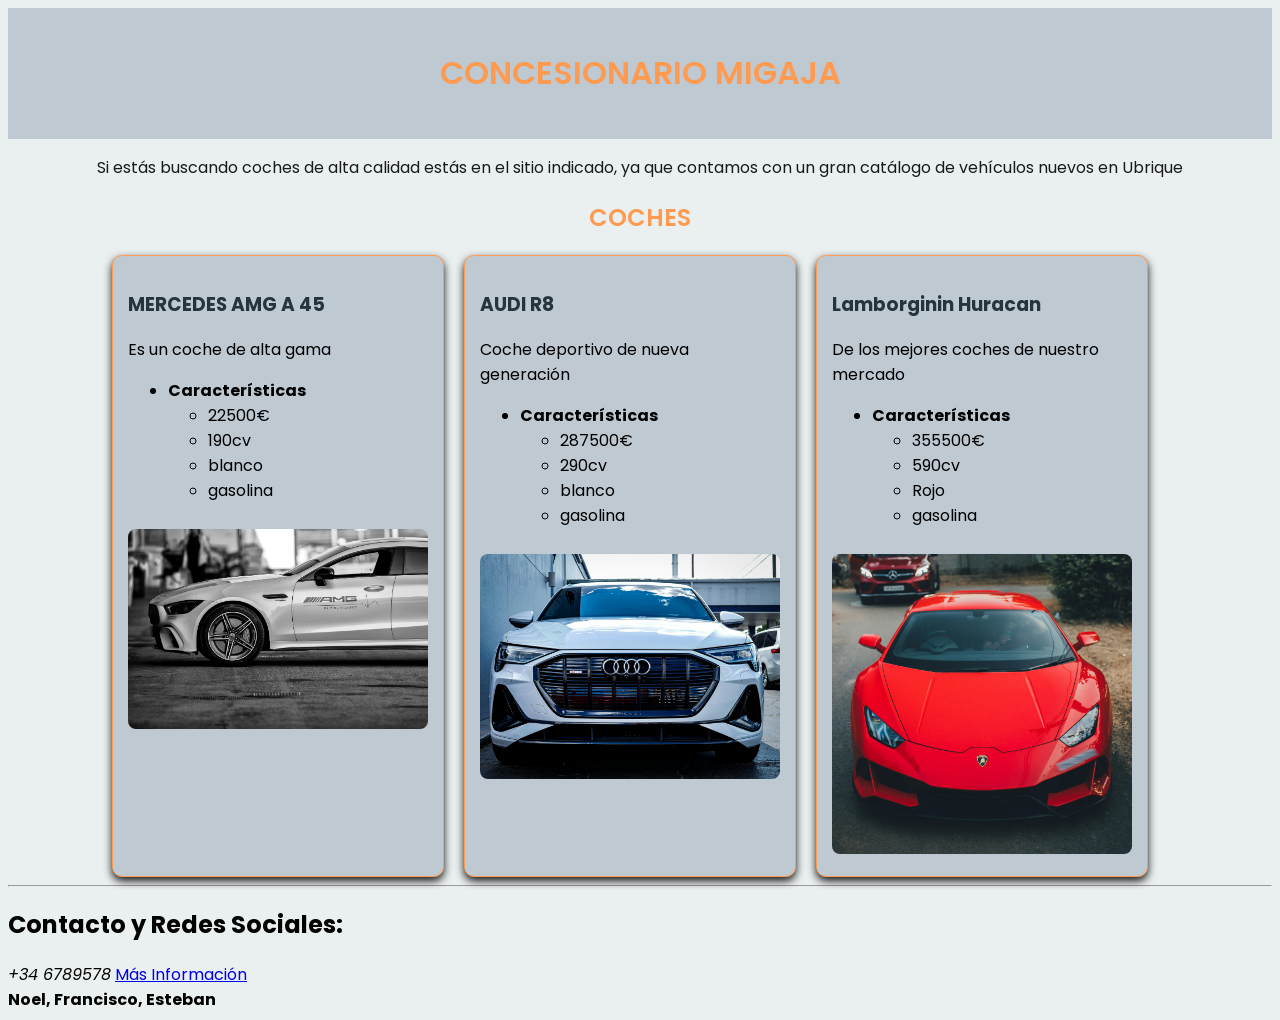
==== grupalindex.html @ 94fbdf23 "mejoras avanzadas" ====
<!DOCTYPE html>
<html lang="es">
<head>
    <link rel="stylesheet" href="style.css">
    <meta charset="UTF-8">
    <meta name="viewport" content="width=device-width, initial-scale=1.0">
    <title>Proyecto Coches</title>
</head>
<body>
    <link rel="preconnect" href="https://fonts.googleapis.com">
    <link rel="preconnect" href="https://fonts.gstatic.com" crossorigin>
    <link href="https://fonts.googleapis.com/css2?family=Poppins:wght@400;600&display=swap" rel="stylesheet">


    <header>
        <!-- Este bloque contendrá el logo y el nombre de la App -->
       <h1 id="titulo"> CONCESIONARIO MIGAJA</h1> 
      
    </header>
    <p id="introducción">Si estás buscando coches de alta calidad estás en el sitio indicado, ya que contamos con un gran catálogo de vehículos nuevos en Ubrique</p>
    <main>
       <h2 id="title">COCHES</h2>
        <section>
        <!-- Coches-->
            

            <article>
                
                <h3 class="coche">MERCEDES AMG A 45</h3>
                <p>Es un coche de alta gama</p>
    
                <ul>
                
                    <li><strong>Características</strong> 
                    
                        <ul>
                            <li>22500€</li>
                            <li>190cv</li>
                            <li>blanco</li>
                            <li>gasolina</li>
                        </ul>
                    </li>
                </ul>
                <img src="AMG.jpg"alt="MERCEDES AMG" width="200">
                
            </article>

            <article>
                <h3 class="coche">AUDI R8</h3>
                <p>Coche deportivo de nueva generación</p>
    
                <ul>
                    <li><strong>Características</strong> 
                    
                        <ul>
                            <li>287500€</li>
                            <li>290cv</li>
                            <li>blanco</li>
                            <li>gasolina</li>
                        </ul>
                    </li>
                </ul>
                <img src="audi.jpg"alt="AUDI" width="200">
                
            </article>


            <article>
                <h3 class="coche">Lamborginin Huracan</h3>
                <p>De los mejores coches de nuestro mercado</p>
    
                <ul>
                    <li><strong>Características</strong> 
                    
                        <ul>
                            <li>355500€</li>
                            <li>590cv</li>
                            <li>Rojo</li>
                            <li>gasolina</li>
                        </ul>
                    </li>
                </ul>
                <img src="lambo.jpg"alt="LAMBORGINI" width="200">
                
            </article>

        <section>
         
    </main>
<hr>
    <footer>
        <!-- Final en el que se muestra mi contacto y redes-->
       <h2>Contacto y Redes Sociales:</h2>
        <em>+34 6789578</em>
        <a href="https://www.pexels.com/es-es/buscar/coches%20deportivos%20mercedes/">Más Información</a>
    </footer>

</body>
<strong>Noel, Francisco, Esteban</strong>
</html>
---- style.css ----
#titulo {
    color:#FF9B51;
    text-align: center;
    font-family: 'Poppins', sans-serif;
    font-weight: 600;
}

#title {
    color: #FF9B51;
    text-align: center;
    font-family: 'Poppins', sans-serif;
    font-weight: 600;
}


#introducción{
    color: #1A1A1A;
    text-align: center;
}



.coche{
    color:  #25343F; 
    font-weight: bold; 
}

section {
    display: flex;      
    flex-wrap: wrap;    
    justify-content: center;
    gap: 20px;         
}


article {
    width: 300px;       
    background-color: #BFC9D1;
    padding: 15px;
    border: 1px solid #FF9B51;
    border-radius: 10px; 
    box-shadow: 0 4px 8px #161616; 
    transition: transform 0.3s ease; 
}

article:hover {
    transform: scale(1.05);   
}

article {
    width: 300px;
}


@media (max-width: 600px) {
    article {
        width: 100%; 
    }
    
    h1 {
        font-size: 1.5rem; 
    }
}

main{ 
    max-width: 2000px;         
    margin: auto;
    margin-top: 20px; 
}

body {
    background-color:#EAEFEF;
    font-family: 'Poppins', sans-serif;
}

img {
    width: 100%;
    border-radius: 8px;
    margin-top: 10px;
}

header {
    background-color: #BFC9D1;
    padding: 20px;
}
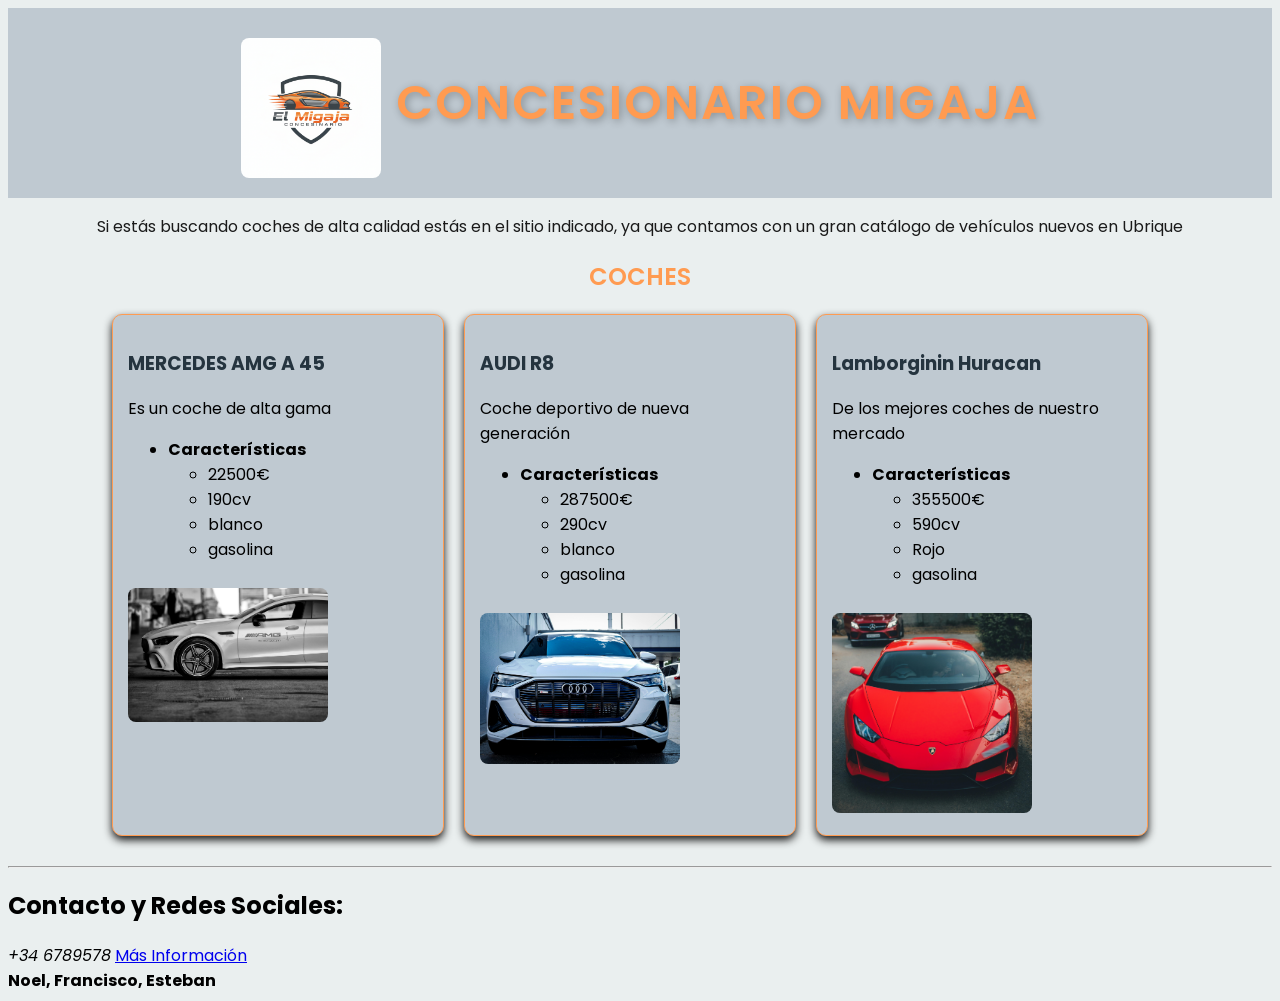
==== commit f2107ffe: "final grupal" ====
--- a/grupalindex.html
+++ b/grupalindex.html
@@ -5,6 +5,7 @@
     <meta charset="UTF-8">
     <meta name="viewport" content="width=device-width, initial-scale=1.0">
     <title>Proyecto Coches</title>
+    
 </head>
 <body>
     <link rel="preconnect" href="https://fonts.googleapis.com">
@@ -14,6 +15,7 @@
 
     <header>
         <!-- Este bloque contendrá el logo y el nombre de la App -->
+        <img src="logo.png" width="140">
        <h1 id="titulo"> CONCESIONARIO MIGAJA</h1> 
       
     </header>
--- a/style.css
+++ b/style.css
@@ -3,6 +3,9 @@
     text-align: center;
     font-family: 'Poppins', sans-serif;
     font-weight: 600;
+    font-size: 3rem;           /* más grande */
+    letter-spacing: 2px;       /* separa letras */
+    text-shadow: 2px 2px 8px rgba(0,0,0,0.3); 
 }
 
 #title {
@@ -29,7 +32,8 @@
     display: flex;      
     flex-wrap: wrap;    
     justify-content: center;
-    gap: 20px;         
+    gap: 20px;
+    margin-bottom: 30px;         
 }
 
 
@@ -74,7 +78,6 @@
 }
 
 img {
-    width: 100%;
     border-radius: 8px;
     margin-top: 10px;
 }
@@ -82,5 +85,12 @@
 header {
     background-color: #BFC9D1;
     padding: 20px;
+    display: flex;
+    align-items: center;    
+    justify-content: center;  
+    gap: 15px;                
 }
 
+.logo {
+    width: 60px;
+}
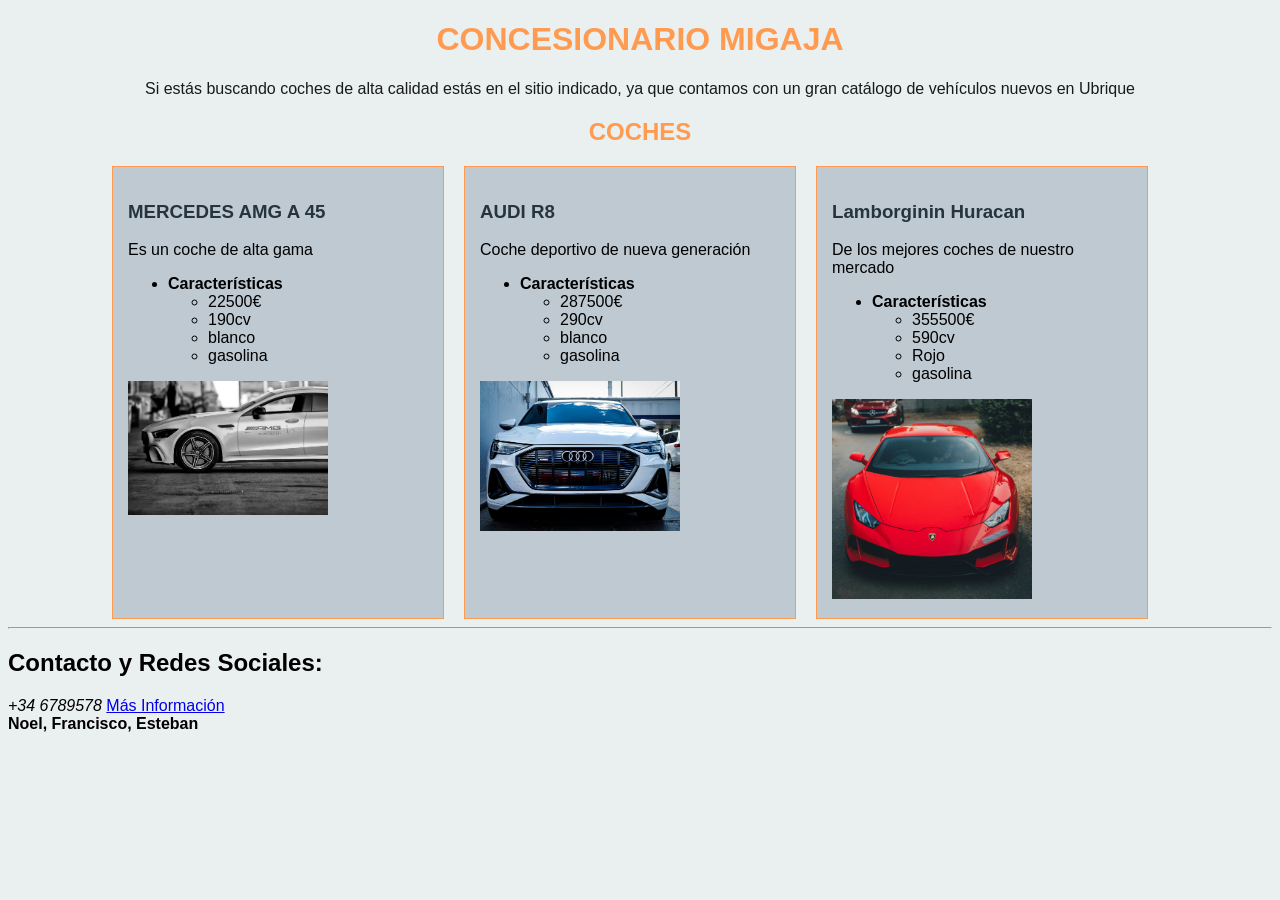
==== commit 19330389: "vinculado con javascript 2" ====
--- a/grupalindex.html
+++ b/grupalindex.html
@@ -5,17 +5,11 @@
     <meta charset="UTF-8">
     <meta name="viewport" content="width=device-width, initial-scale=1.0">
     <title>Proyecto Coches</title>
-    
 </head>
 <body>
-    <link rel="preconnect" href="https://fonts.googleapis.com">
-    <link rel="preconnect" href="https://fonts.gstatic.com" crossorigin>
-    <link href="https://fonts.googleapis.com/css2?family=Poppins:wght@400;600&display=swap" rel="stylesheet">
-
 
     <header>
         <!-- Este bloque contendrá el logo y el nombre de la App -->
-        <img src="logo.png" width="140">
        <h1 id="titulo"> CONCESIONARIO MIGAJA</h1> 
       
     </header>
@@ -66,7 +60,7 @@
                 
             </article>
 
-
+            
             <article>
                 <h3 class="coche">Lamborginin Huracan</h3>
                 <p>De los mejores coches de nuestro mercado</p>
--- a/style.css
+++ b/style.css
@@ -1,18 +1,10 @@
 #titulo {
     color:#FF9B51;
     text-align: center;
-    font-family: 'Poppins', sans-serif;
-    font-weight: 600;
-    font-size: 3rem;           /* más grande */
-    letter-spacing: 2px;       /* separa letras */
-    text-shadow: 2px 2px 8px rgba(0,0,0,0.3); 
 }
-
 #title {
     color: #FF9B51;
     text-align: center;
-    font-family: 'Poppins', sans-serif;
-    font-weight: 600;
 }
 
 
@@ -32,8 +24,7 @@
     display: flex;      
     flex-wrap: wrap;    
     justify-content: center;
-    gap: 20px;
-    margin-bottom: 30px;         
+    gap: 20px;         
 }
 
 
@@ -42,13 +33,6 @@
     background-color: #BFC9D1;
     padding: 15px;
     border: 1px solid #FF9B51;
-    border-radius: 10px; 
-    box-shadow: 0 4px 8px #161616; 
-    transition: transform 0.3s ease; 
-}
-
-article:hover {
-    transform: scale(1.05);   
 }
 
 article {
@@ -74,23 +58,5 @@
 
 body {
     background-color:#EAEFEF;
-    font-family: 'Poppins', sans-serif;
+    font-family: sans-serif;
 }
-
-img {
-    border-radius: 8px;
-    margin-top: 10px;
-}
-
-header {
-    background-color: #BFC9D1;
-    padding: 20px;
-    display: flex;
-    align-items: center;    
-    justify-content: center;  
-    gap: 15px;                
-}
-
-.logo {
-    width: 60px;
-}
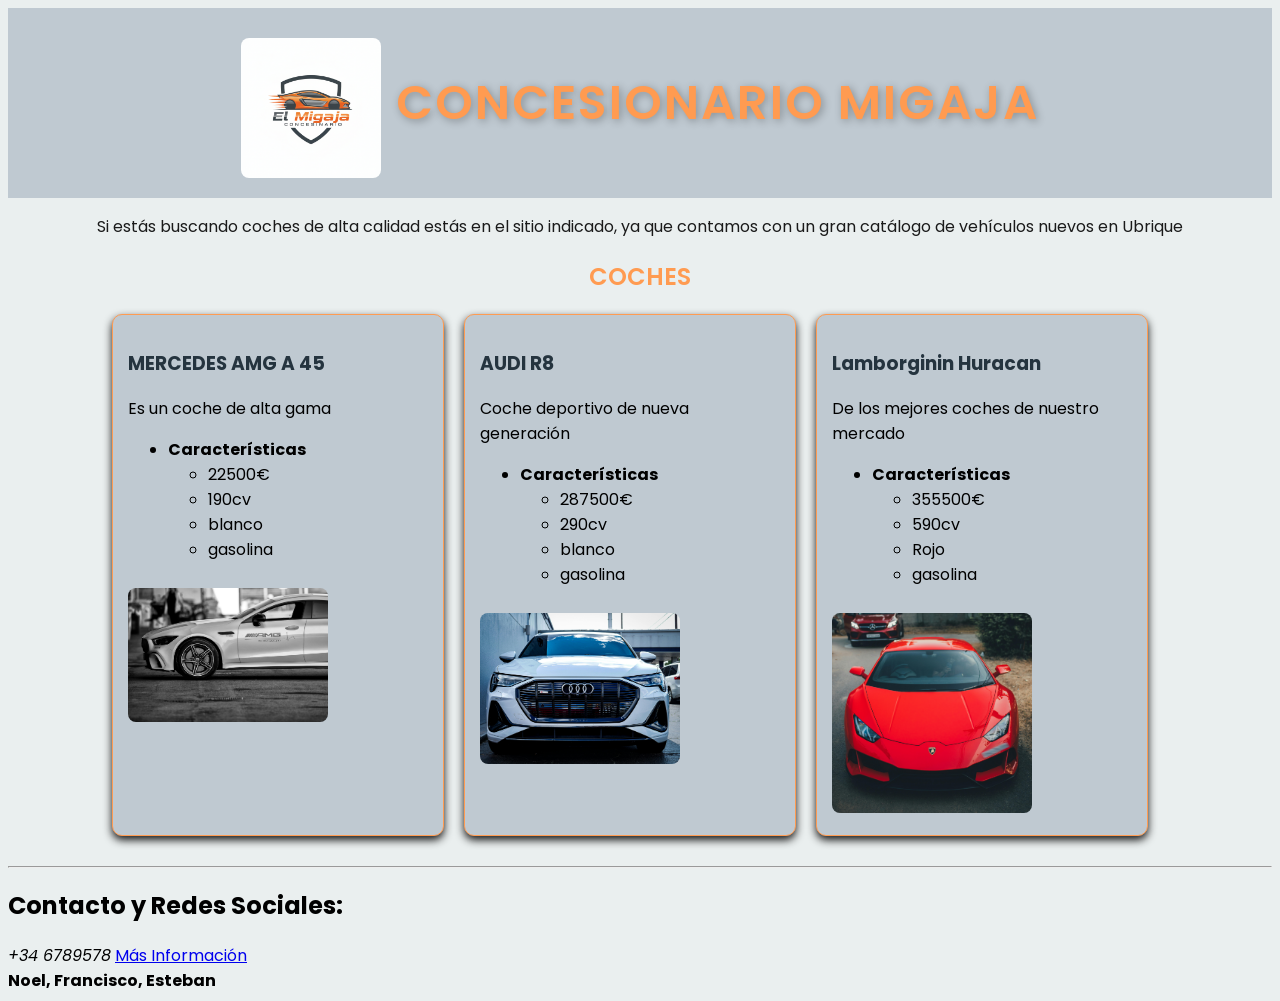
==== commit a90c1171: "Merge branch 'main' of https://github.com/Estebanista12/Coches_GitHub into main" ====
--- a/grupalindex.html
+++ b/grupalindex.html
@@ -5,11 +5,17 @@
     <meta charset="UTF-8">
     <meta name="viewport" content="width=device-width, initial-scale=1.0">
     <title>Proyecto Coches</title>
+    
 </head>
 <body>
+    <link rel="preconnect" href="https://fonts.googleapis.com">
+    <link rel="preconnect" href="https://fonts.gstatic.com" crossorigin>
+    <link href="https://fonts.googleapis.com/css2?family=Poppins:wght@400;600&display=swap" rel="stylesheet">
+
 
     <header>
         <!-- Este bloque contendrá el logo y el nombre de la App -->
+        <img src="logo.png" width="140">
        <h1 id="titulo"> CONCESIONARIO MIGAJA</h1> 
       
     </header>
@@ -90,7 +96,7 @@
         <em>+34 6789578</em>
         <a href="https://www.pexels.com/es-es/buscar/coches%20deportivos%20mercedes/">Más Información</a>
     </footer>
-
+    <script src="main.js"></script>
 </body>
 <strong>Noel, Francisco, Esteban</strong>
 </html>
--- a/style.css
+++ b/style.css
@@ -1,10 +1,18 @@
 #titulo {
     color:#FF9B51;
     text-align: center;
+    font-family: 'Poppins', sans-serif;
+    font-weight: 600;
+    font-size: 3rem;           /* más grande */
+    letter-spacing: 2px;       /* separa letras */
+    text-shadow: 2px 2px 8px rgba(0,0,0,0.3); 
 }
+
 #title {
     color: #FF9B51;
     text-align: center;
+    font-family: 'Poppins', sans-serif;
+    font-weight: 600;
 }
 
 
@@ -24,7 +32,8 @@
     display: flex;      
     flex-wrap: wrap;    
     justify-content: center;
-    gap: 20px;         
+    gap: 20px;
+    margin-bottom: 30px;         
 }
 
 
@@ -33,6 +42,13 @@
     background-color: #BFC9D1;
     padding: 15px;
     border: 1px solid #FF9B51;
+    border-radius: 10px; 
+    box-shadow: 0 4px 8px #161616; 
+    transition: transform 0.3s ease; 
+}
+
+article:hover {
+    transform: scale(1.05);   
 }
 
 article {
@@ -58,5 +74,23 @@
 
 body {
     background-color:#EAEFEF;
-    font-family: sans-serif;
+    font-family: 'Poppins', sans-serif;
 }
+
+img {
+    border-radius: 8px;
+    margin-top: 10px;
+}
+
+header {
+    background-color: #BFC9D1;
+    padding: 20px;
+    display: flex;
+    align-items: center;    
+    justify-content: center;  
+    gap: 15px;                
+}
+
+.logo {
+    width: 60px;
+}
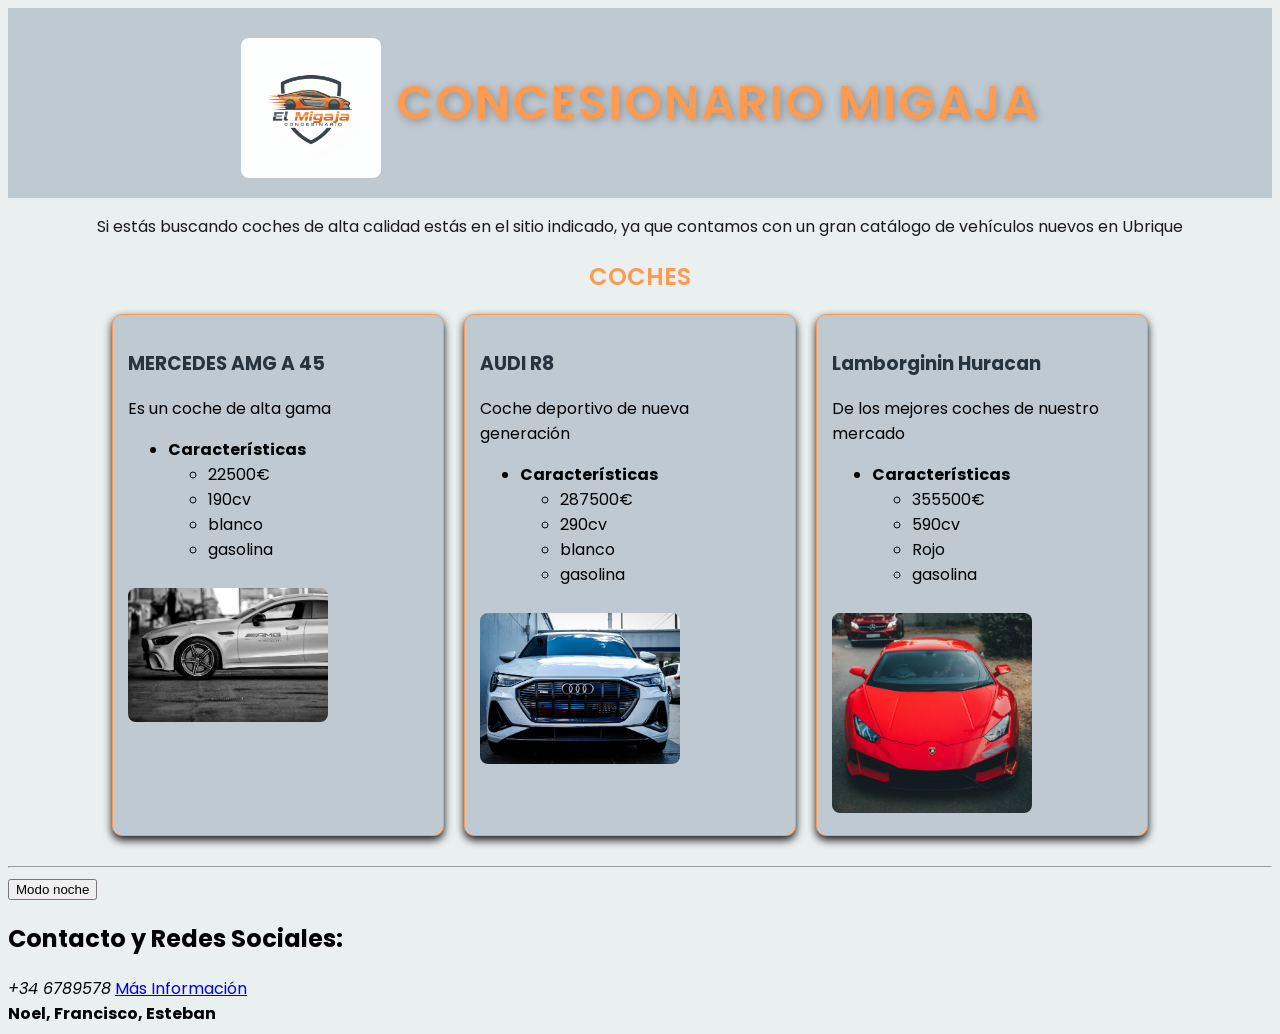
==== commit 05875c6f: "Botón del modo noche" ====
--- a/grupalindex.html
+++ b/grupalindex.html
@@ -16,7 +16,7 @@
     <header>
         <!-- Este bloque contendrá el logo y el nombre de la App -->
         <img src="logo.png" width="140">
-       <h1 id="titulo"> CONCESIONARIO MIGAJA</h1> 
+        <h1 id="titulo"> CONCESIONARIO MIGAJA</h1> 
       
     </header>
     <p id="introducción">Si estás buscando coches de alta calidad estás en el sitio indicado, ya que contamos con un gran catálogo de vehículos nuevos en Ubrique</p>
@@ -66,7 +66,7 @@
                 
             </article>
 
-            
+
             <article>
                 <h3 class="coche">Lamborginin Huracan</h3>
                 <p>De los mejores coches de nuestro mercado</p>
@@ -89,8 +89,10 @@
         <section>
          
     </main>
-<hr>
+    <hr>
+    <!-- Final de la página donde se encuentra el botón de modo noche-->
     <footer>
+        <button id="boton-magico">Modo noche</button>
         <!-- Final en el que se muestra mi contacto y redes-->
        <h2>Contacto y Redes Sociales:</h2>
         <em>+34 6789578</em>
@@ -99,4 +101,5 @@
     <script src="main.js"></script>
 </body>
 <strong>Noel, Francisco, Esteban</strong>
-</html>+</html>
+<script src="main.js"></script>
--- a/style.css
+++ b/style.css
@@ -1,10 +1,11 @@
+/*Formato y colores del título*/
 #titulo {
     color:#FF9B51;
     text-align: center;
     font-family: 'Poppins', sans-serif;
     font-weight: 600;
-    font-size: 3rem;           /* más grande */
-    letter-spacing: 2px;       /* separa letras */
+    font-size: 3rem;          
+    letter-spacing: 2px;     
     text-shadow: 2px 2px 8px rgba(0,0,0,0.3); 
 }
 
@@ -22,7 +23,7 @@
 }
 
 
-
+/* Estilo para cada coche */
 .coche{
     color:  #25343F; 
     font-weight: bold; 
@@ -36,7 +37,7 @@
     margin-bottom: 30px;         
 }
 
-
+/*cajas de cada coche*/
 article {
     width: 300px;       
     background-color: #BFC9D1;
@@ -47,6 +48,7 @@
     transition: transform 0.3s ease; 
 }
 
+/*transcisión al pasar el ratón*/
 article:hover {
     transform: scale(1.05);   
 }
@@ -75,11 +77,14 @@
 body {
     background-color:#EAEFEF;
     font-family: 'Poppins', sans-serif;
+    color: rgb(0, 0, 0);
 }
 
+/*estilo de imágenes*/
 img {
     border-radius: 8px;
     margin-top: 10px;
+    align-items: center;
 }
 
 header {
@@ -94,3 +99,9 @@
 .logo {
     width: 60px;
 }
+
+/*Cambio a modo noche*/
+body.noche {
+  background-color: rgb(94, 93, 93);
+  color: white;
+}
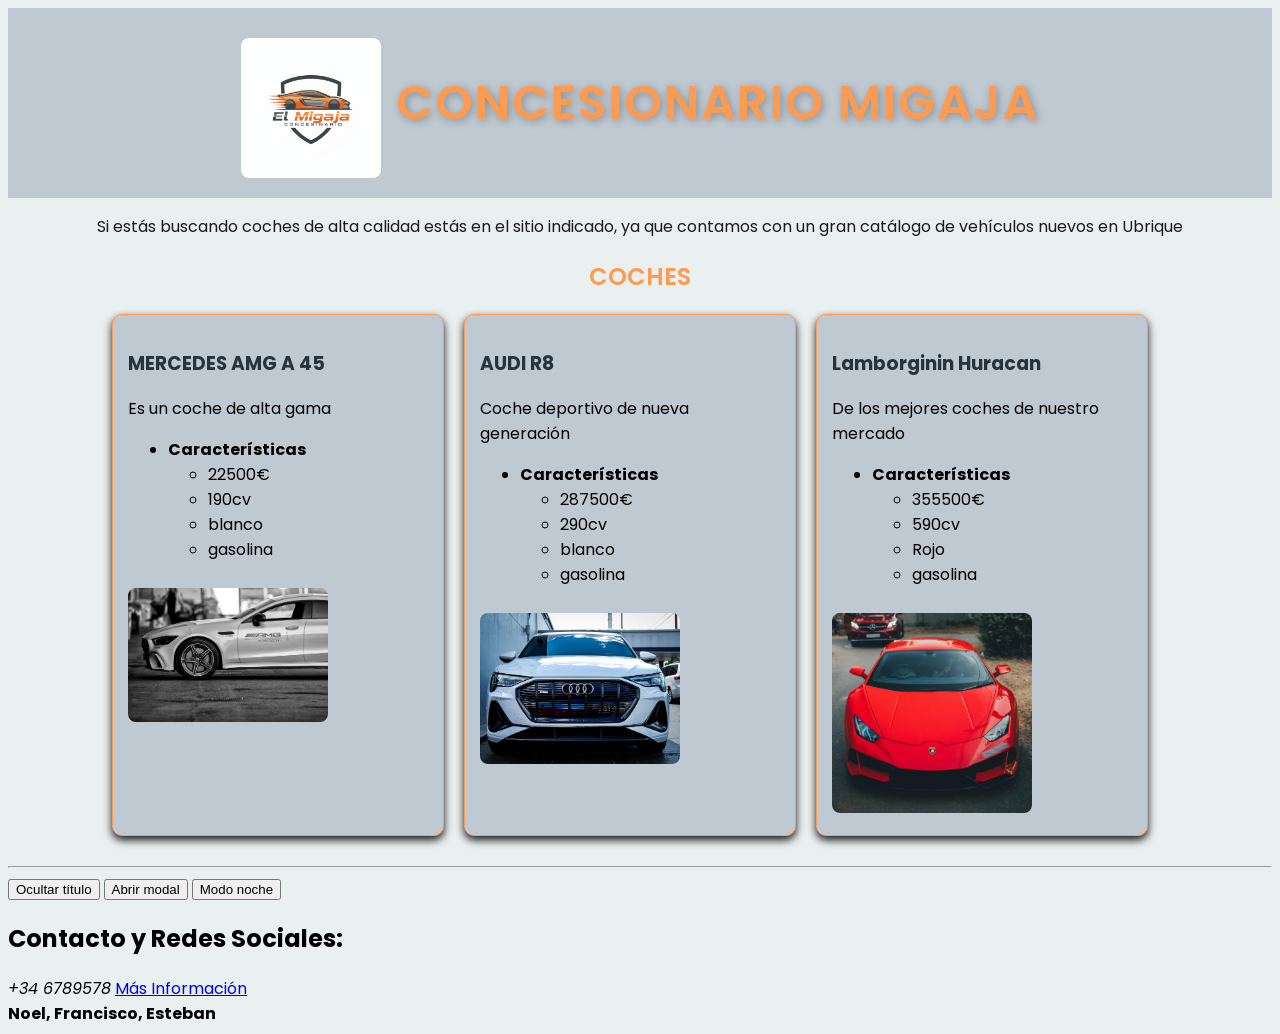
==== commit 131c8542: "Hemos implementado las ultimas mejoras en las que añadimos un modal y ocultar el titulo" ====
--- a/grupalindex.html
+++ b/grupalindex.html
@@ -21,6 +21,19 @@
     </header>
     <p id="introducción">Si estás buscando coches de alta calidad estás en el sitio indicado, ya que contamos con un gran catálogo de vehículos nuevos en Ubrique</p>
     <main>
+        
+        
+        <div id="miModal" class="modal">
+        
+        <div class="modal-content">
+            <p>Esta pagina ha sido creada por los desarrolladores Noel, Francisco y Esteban</p>
+            <button id="btnCerrar">Cerrar</button>
+            </div>
+        </div>
+
+
+
+
        <h2 id="title">COCHES</h2>
         <section>
         <!-- Coches-->
@@ -92,6 +105,8 @@
     <hr>
     <!-- Final de la página donde se encuentra el botón de modo noche-->
     <footer>
+        <button id="btnOcultar">Ocultar título</button>
+        <button id="btnAbrir">Abrir modal</button>
         <button id="boton-magico">Modo noche</button>
         <!-- Final en el que se muestra mi contacto y redes-->
        <h2>Contacto y Redes Sociales:</h2>
--- a/style.css
+++ b/style.css
@@ -78,6 +78,7 @@
     background-color:#EAEFEF;
     font-family: 'Poppins', sans-serif;
     color: rgb(0, 0, 0);
+    transition: background-color 0.5s ease, color 0.5s ease;
 }
 
 /*estilo de imágenes*/
@@ -104,4 +105,34 @@
 body.noche {
   background-color: rgb(94, 93, 93);
   color: white;
+  
+}
+
+
+/*Trancisión combinada con js*/
+article.activo{
+    transform: scale(1.08);
+    background-color: #fca664;
+    transition: transform 2s ease, background-color 2s ease;
+}
+
+
+
+.modal {
+  display: none; /* oculto por defecto */
+  position: fixed;
+  top: 0;
+  left: 0;
+  width: 100%;
+  height: 100%;
+  background-color: rgba(0,0,0,0.5); /* fondo oscuro */
+}
+
+.modal-content {
+  background-color: #fff;
+  margin: 15% auto;
+  padding: 20px;
+  width: 300px;
+  border-radius: 10px;
+  text-align: center;
 }
